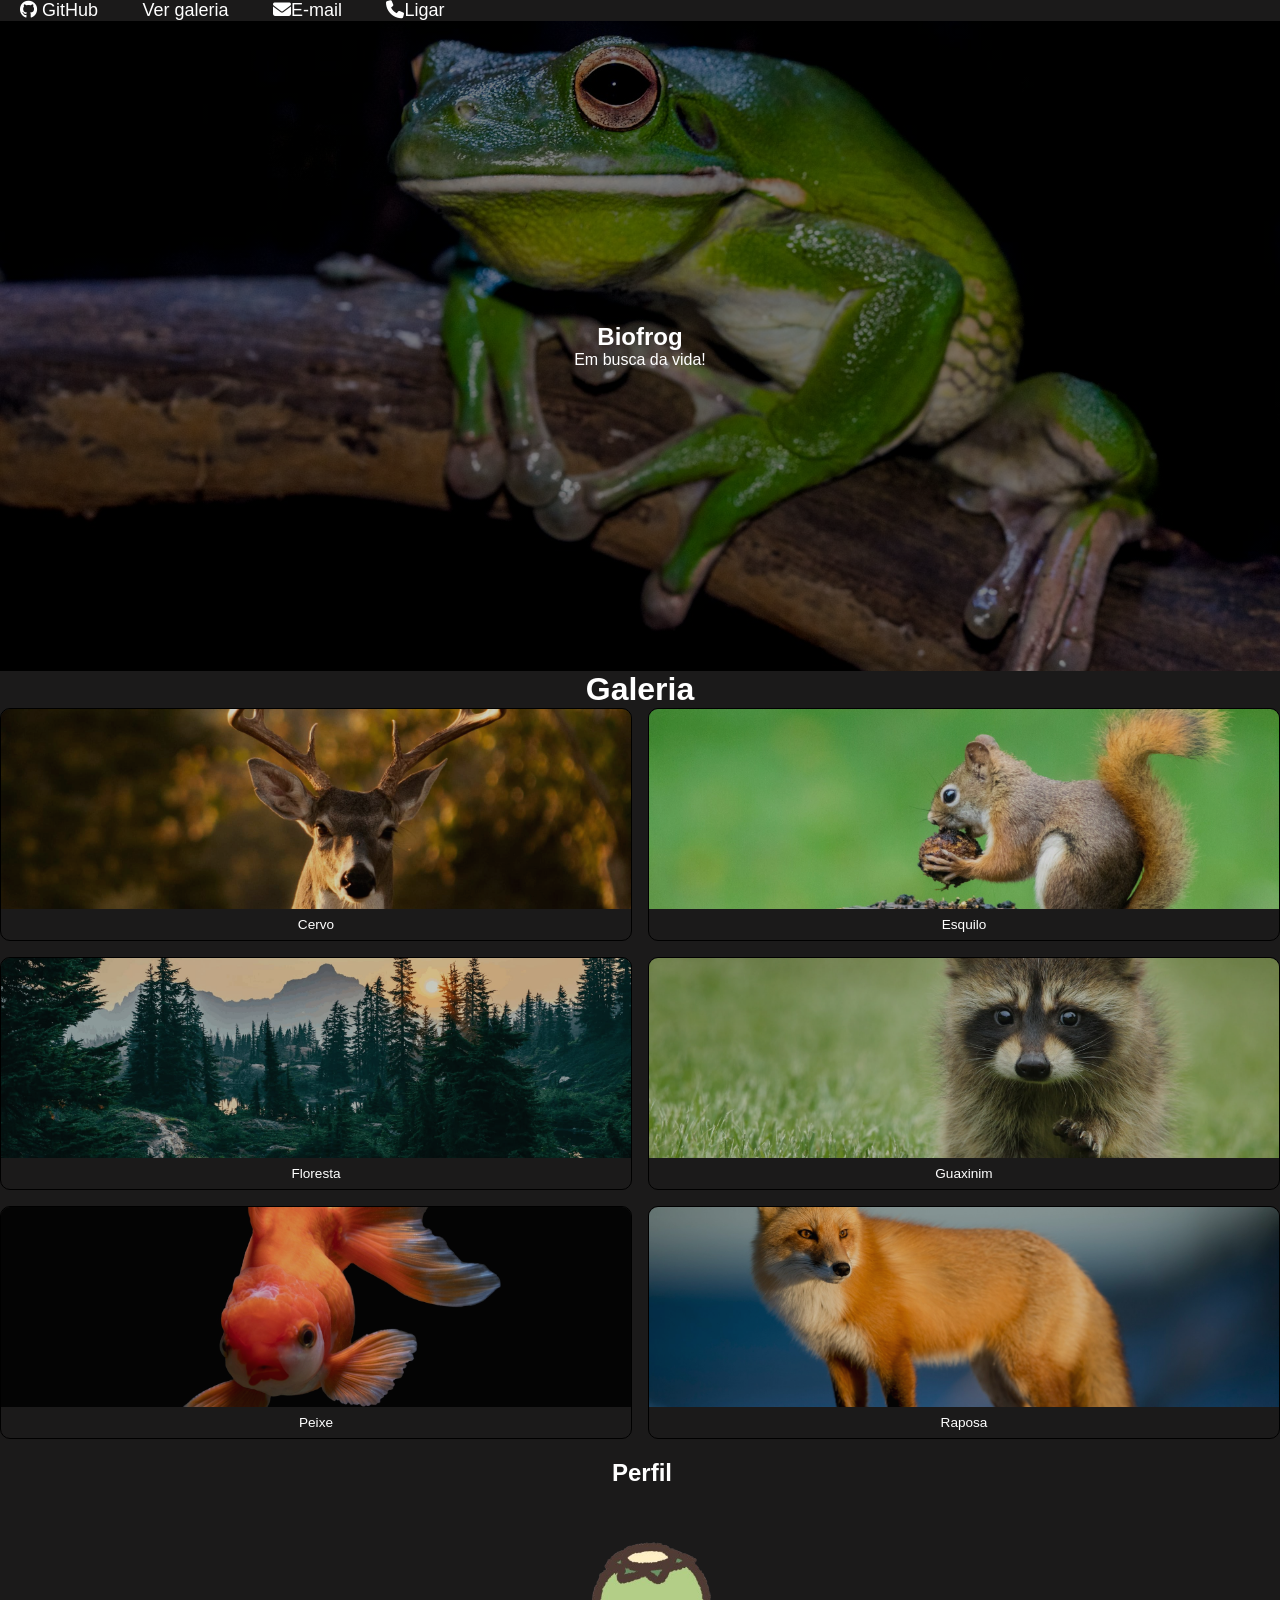
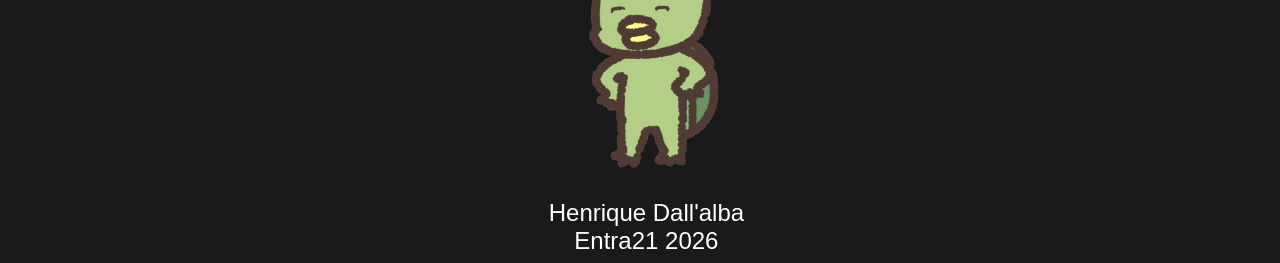
==== index.html @ 672e7217 "Site" ====
<!DOCTYPE html>
<html lang="pt-br">

<head>
    <meta charset="UTF-8">
    <meta name="viewport" content="width=device-width, initial-scale=1.0">
    <title>Aula 3</title>
    <link rel="stylesheet" href="https://cdnjs.cloudflare.com/ajax/libs/font-awesome/6.5.0/css/all.min.css">
    <link rel="stylesheet" href="css/style.css">
</head>

<body>
    <main>
        <nav>
            <a href="https://github.com/hericota" target="_blank" rel="noopener">
                <i class="fa-brands fa-github"></i> GitHub</a>

            <!-- Âncora -->
            <a href="#galeria">Ver galeria</a>

            <!-- E-mail -->
            <a href="mailto:henriquegdall@email.com"><i class="fa-solid fa-envelope"></i>E-mail</a>

            <!-- Telefone -->
            <a href="tel:+5547933221566"><i class="fa-solid fa-phone"></i>Ligar</a>
        </nav>
        <section class="hero">
            <h1>Biofrog</h1>
            <p>Em busca da vida!</p>
        </section>
        <h2 id="titulo">Galeria</h2>
        <div class="galeria" id="galeria">
            <a href="https://pt.wikipedia.org/wiki/Cerv%C3%ADdeos" target="_blank" rel="noopener">
                <figure><img src="/img/cervo.jpg" alt="cervo">
                    <figcaption>Cervo</figcaption>
                </figure>
            </a>
            <a href="https://pt.wikipedia.org/wiki/esquilo" target="_blank" rel="noopener">
                <figure><img src="/img/esquilo.jpg" alt="esquilo">
                    <figcaption>Esquilo</figcaption>
                </figure>
            </a>
            <a href="https://pt.wikipedia.org/wiki/florestas" target="_blank" rel="noopener">
                <figure><img src="/img/floresta.jpg" alt="Floresta">
                    <figcaption>Floresta</figcaption>
                </figure>
            </a>
            <a href="https://pt.wikipedia.org/wiki/guaxinim" target="_blank" rel="noopener">
                <figure><img src="/img/guaxinim.jpg" alt="guaxinim">
                    <figcaption>Guaxinim</figcaption>
                </figure>
            </a>
            <a href="https://pt.wikipedia.org/wiki/peixes" target="_blank" rel="noopener">
                <figure><img src="/img/peixe.jpg" alt="peixe">
                    <figcaption>Peixe</figcaption>
                </figure>
            </a>
            <a href="https://pt.wikipedia.org/wiki/peixes" target="_blank" rel="noopener">
                <figure><img src="/img/raposa.jpg" alt="raposa">
                    <figcaption>Raposa</figcaption>
                </figure>
            </a>
        </div>
    </main>
    <footer>
        <section class="perfil">
            <h2>Perfil</h2>
            <figure>
                <h2></h2>
                <img src="img/perfil.png" alt="Foto de perfil de uma pessoa" width="280" height="280" loading="lazy"
                    id="perfil">
                <figcaption>Henrique Dall'alba Entra21 2026</figcaption>
            </figure>
        </section>
    </footer>
</body>

</html>
---- css/style.css ----
* {
    margin: 0;
    padding: 0;
    box-sizing: border-box;
}

body {
    font-family: Lato, Noto Sans, Helvetica, Corbel, sans-serif;
    background-color: #1b1a1a;
    color: white;
}

.hero {
    background: linear-gradient(rgba(0, 0, 0, .5), rgba(0, 0, 0, .5)),
        url('/img/sapo_heroi.jpg') center/cover;
    height: 650px;
    display: flex;
    flex-direction: column;
    align-items: normal;
    justify-content: center;
    color: white;
    text-align: center;

}

.perfil {
    border-radius: 50%;
    object-fit: cover;
    margin-left: 40%;
}
.perfil h2{
    margin-left: 100px;
    margin-top: 20px;
}
.perfil figcaption {
    padding: 8px;
    font-size: x-large;
    margin-right: 65%;
}
#titulo{
    display: flex;
    font-size: xx-large;
    justify-content: center;
}

#galeria{
    display: grid;
    grid-template-columns: repeat(auto-fill, minmax(200px, 1fr));
    gap: 16px;
    grid-template-columns: repeat(2, 1fr);
}

#galeria figure {
    overflow: hidden;
    border-radius: 10px;
    border: 1px solid #000000
}

#galeria figure img {
    width: 100%;
    height: 200px;
    object-fit: cover;
    display: block;
    transition: scale(1.06);
    opacity: .82;
}

#galeria figure {
    overflow: hidden;
    border-radius: 10px;
    cursor: pointer;
}

#galeria figure img {
    width: 100%;
    height: 200px;
    object-fit: cover;
    transition: transform .35s ease, opacity .35s ease;
}

#galeria figure:hover img {
    transform: scale(1.02);
    opacity: 0.92;
}

#galeria a {
    text-decoration: none;
    font-size: large;
}

figcaption {
    padding: 8px;
    font-size: .85rem;
    color: #ffffff;
    text-align: center;
}

nav {
    background-color: #1b1a1a;
}

nav a {
    color: rgb(255, 255, 255);
    text-decoration: none;
    font-size: large;
    margin: 20px;
}
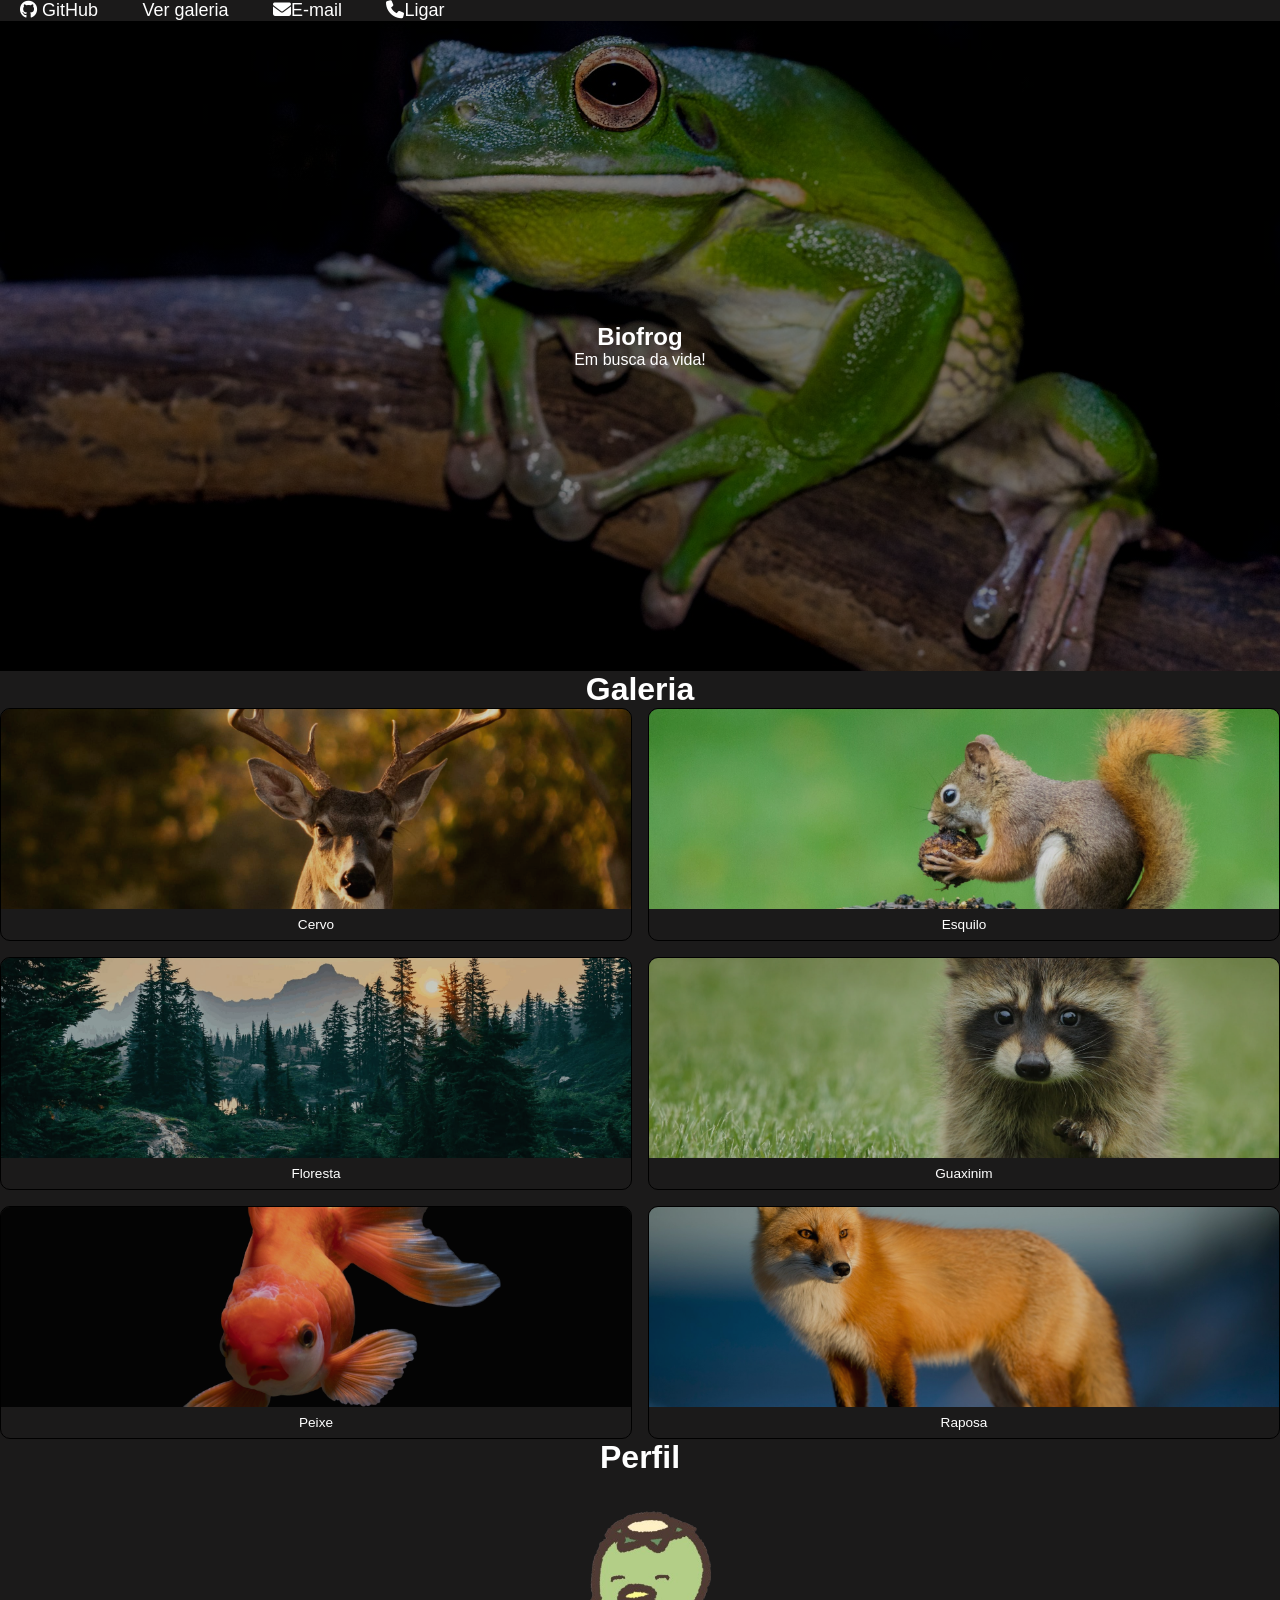
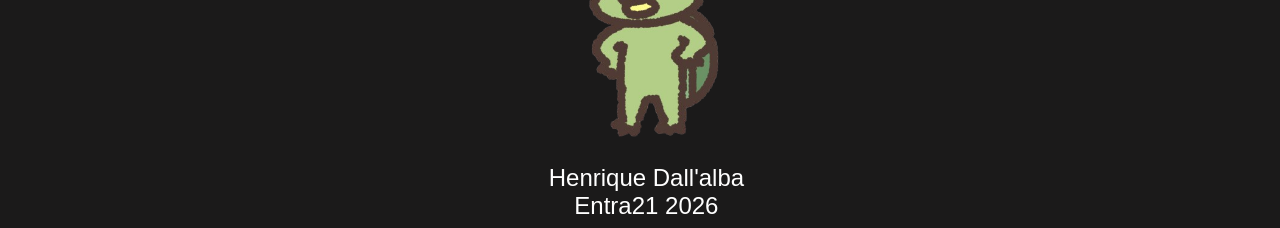
==== commit db0fa974: "Correção de erro" ====
--- a/index.html
+++ b/index.html
@@ -16,7 +16,7 @@
                 <i class="fa-brands fa-github"></i> GitHub</a>
 
             <!-- Âncora -->
-            <a href="#galeria">Ver galeria</a>
+            <a href="#titulo">Ver galeria</a>
 
             <!-- E-mail -->
             <a href="mailto:henriquegdall@email.com"><i class="fa-solid fa-envelope"></i>E-mail</a>
@@ -63,15 +63,14 @@
         </div>
     </main>
     <footer>
-        <section class="perfil">
-            <h2>Perfil</h2>
+        <h2 id="titulo">Perfil</h2>
+    <div class="perfil">        
             <figure>
-                <h2></h2>
                 <img src="img/perfil.png" alt="Foto de perfil de uma pessoa" width="280" height="280" loading="lazy"
                     id="perfil">
                 <figcaption>Henrique Dall'alba Entra21 2026</figcaption>
             </figure>
-        </section>
+        </div>
     </footer>
 </body>
 
--- a/css/style.css
+++ b/css/style.css
@@ -21,6 +21,10 @@
     color: white;
     text-align: center;
 
+}
+#perfil{
+    display: flex;
+    justify-content:center;
 }
 
 .perfil {
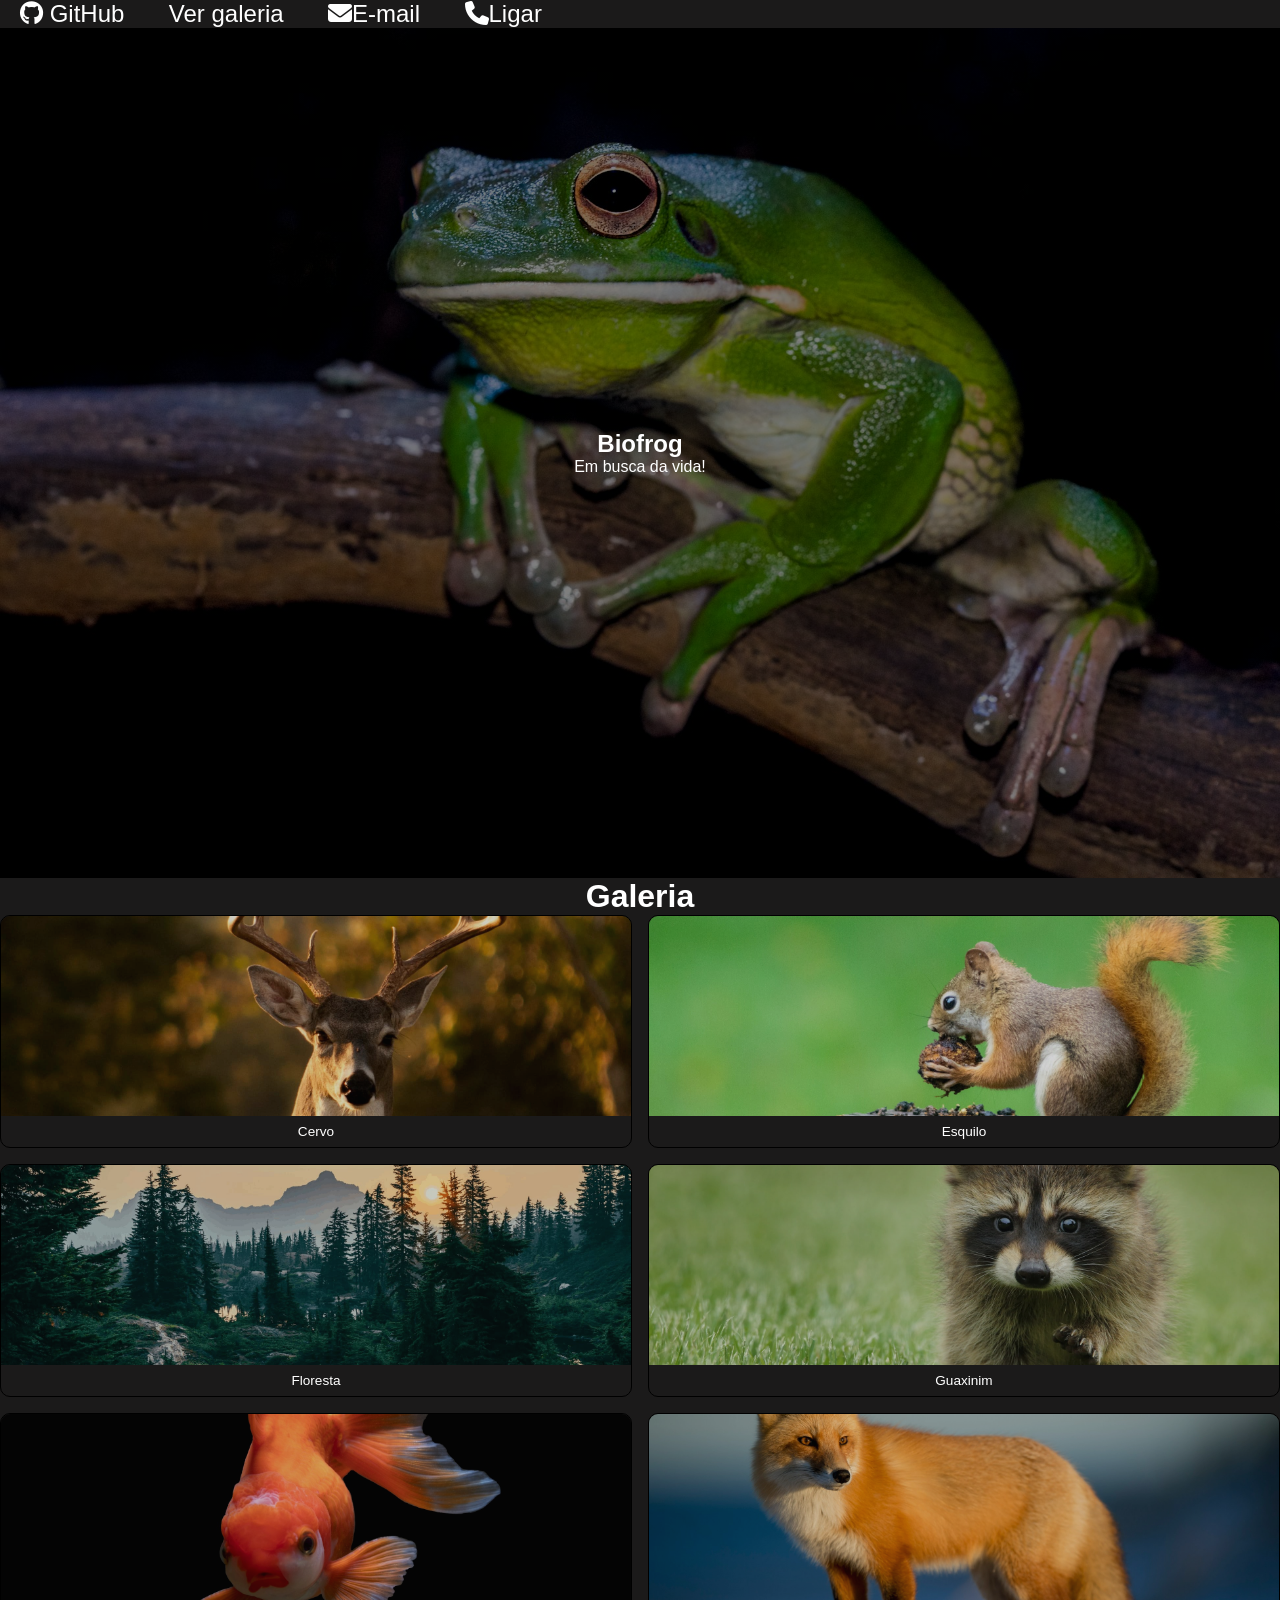
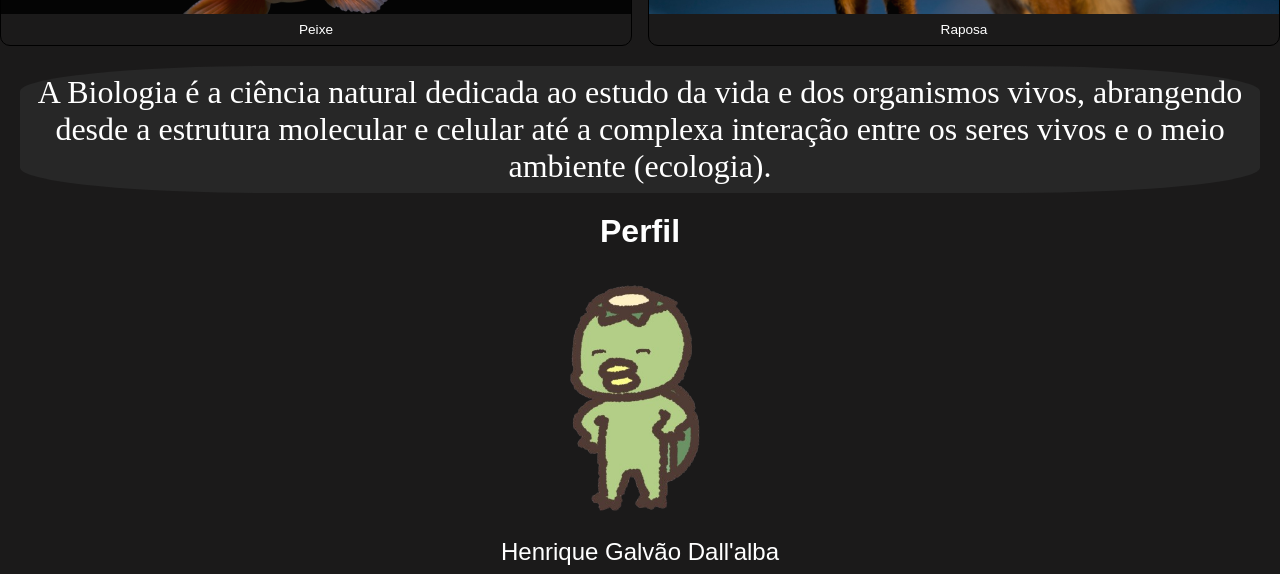
==== commit 6b037cad: "Atualização" ====
--- a/index.html
+++ b/index.html
@@ -4,7 +4,7 @@
 <head>
     <meta charset="UTF-8">
     <meta name="viewport" content="width=device-width, initial-scale=1.0">
-    <title>Aula 3</title>
+    <title>Portifólio</title>
     <link rel="stylesheet" href="https://cdnjs.cloudflare.com/ajax/libs/font-awesome/6.5.0/css/all.min.css">
     <link rel="stylesheet" href="css/style.css">
 </head>
@@ -61,14 +61,18 @@
                 </figure>
             </a>
         </div>
+        <div id="texto">
+            <figcaption>A Biologia é a ciência natural dedicada ao estudo da vida e dos organismos vivos, abrangendo desde a
+            estrutura molecular e celular até a complexa interação entre os seres vivos e o meio ambiente (ecologia).</figcaption>
+        </div>
     </main>
     <footer>
         <h2 id="titulo">Perfil</h2>
-    <div class="perfil">        
+        <div class="perfil">
             <figure>
                 <img src="img/perfil.png" alt="Foto de perfil de uma pessoa" width="280" height="280" loading="lazy"
                     id="perfil">
-                <figcaption>Henrique Dall'alba Entra21 2026</figcaption>
+                <figcaption>Henrique Galvão Dall'alba</figcaption>
             </figure>
         </div>
     </footer>
--- a/css/style.css
+++ b/css/style.css
@@ -13,7 +13,7 @@
 .hero {
     background: linear-gradient(rgba(0, 0, 0, .5), rgba(0, 0, 0, .5)),
         url('/img/sapo_heroi.jpg') center/cover;
-    height: 650px;
+    height: 850px;
     display: flex;
     flex-direction: column;
     align-items: normal;
@@ -22,32 +22,41 @@
     text-align: center;
 
 }
-#perfil{
+
+#perfil {
     display: flex;
-    justify-content:center;
+    justify-content: center;
+    align-items: center;
 }
 
 .perfil {
+    display: flex;
     border-radius: 50%;
     object-fit: cover;
-    margin-left: 40%;
+    align-self: center;
+    justify-content: center;
 }
-.perfil h2{
-    margin-left: 100px;
+.perfil figure img:hover{
+    transition: transform scale(1.1) ease;
+    content: url('/img/perfil_olhoaberto.png');
+}
+
+.perfil h2 {
     margin-top: 20px;
 }
+
 .perfil figcaption {
-    padding: 8px;
     font-size: x-large;
-    margin-right: 65%;
 }
-#titulo{
+
+#titulo {
     display: flex;
     font-size: xx-large;
     justify-content: center;
+    align-self: center;
 }
 
-#galeria{
+#galeria {
     display: grid;
     grid-template-columns: repeat(auto-fill, minmax(200px, 1fr));
     gap: 16px;
@@ -65,8 +74,8 @@
     height: 200px;
     object-fit: cover;
     display: block;
-    transition: scale(1.06);
     opacity: .82;
+    justify-self: center;
 }
 
 #galeria figure {
@@ -106,6 +115,27 @@
 nav a {
     color: rgb(255, 255, 255);
     text-decoration: none;
-    font-size: large;
+    font-size: x-large;
     margin: 20px;
+}
+nav a:hover{
+    color: #d1cece;
+}
+
+#texto {
+    background-color: #272727;
+    margin: 20px;
+    border-radius: 20%;
+}
+
+#texto figcaption {
+    font-family: Georgia, 'Times New Roman', Times, serif;
+    font-size: 2rem;
+}
+
+#texto:hover{
+    transition:scale(1.50) 4s ease;
+}
+#texto:hover figcaption{
+    color: #ffffff;
 }
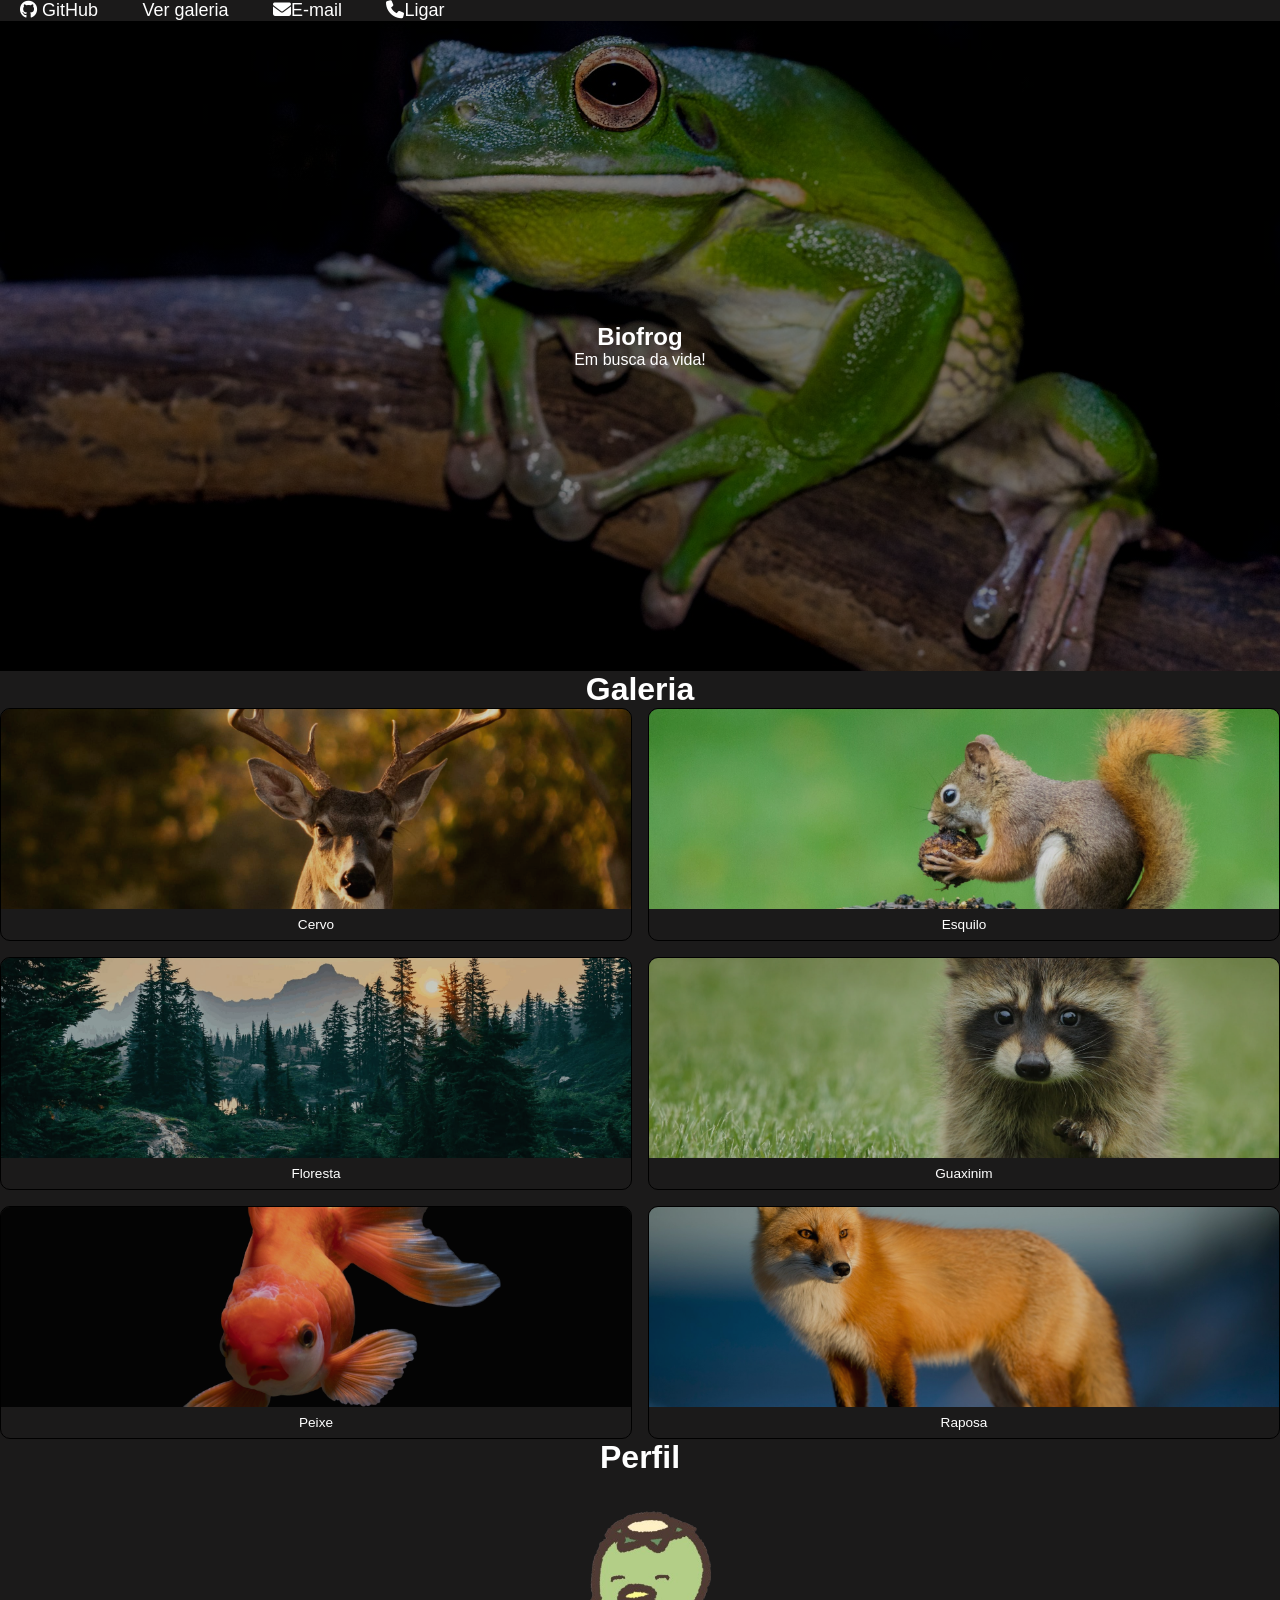
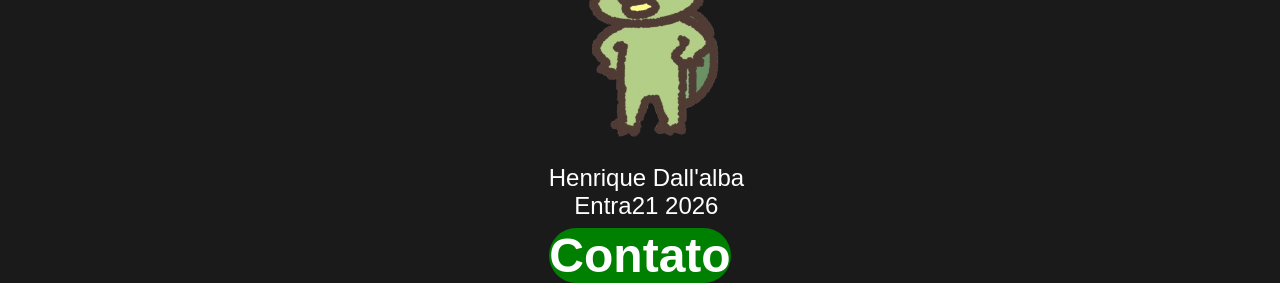
==== commit 52f6a89e: "Adcionando tabela" ====
--- a/index.html
+++ b/index.html
@@ -4,7 +4,7 @@
 <head>
     <meta charset="UTF-8">
     <meta name="viewport" content="width=device-width, initial-scale=1.0">
-    <title>Portifólio</title>
+    <title>Aula 3</title>
     <link rel="stylesheet" href="https://cdnjs.cloudflare.com/ajax/libs/font-awesome/6.5.0/css/all.min.css">
     <link rel="stylesheet" href="css/style.css">
 </head>
@@ -25,57 +25,57 @@
             <a href="tel:+5547933221566"><i class="fa-solid fa-phone"></i>Ligar</a>
         </nav>
         <section class="hero">
-            <h1>Biofrog</h1>
+            <h1>Biofrog</h1> <!--Hero-->
             <p>Em busca da vida!</p>
         </section>
         <h2 id="titulo">Galeria</h2>
-        <div class="galeria" id="galeria">
+        <div class="galeria" id="galeria"> <!--Galeria com encaminhamento para wikipedia-->
+            <!--Imagens com carregamento lazy para otimização e com alt para acessibilidade-->
             <a href="https://pt.wikipedia.org/wiki/Cerv%C3%ADdeos" target="_blank" rel="noopener">
-                <figure><img src="/img/cervo.jpg" alt="cervo">
+                <figure><img src="/img/cervo.jpg" alt="cervo" loading="lazy">
                     <figcaption>Cervo</figcaption>
                 </figure>
             </a>
             <a href="https://pt.wikipedia.org/wiki/esquilo" target="_blank" rel="noopener">
-                <figure><img src="/img/esquilo.jpg" alt="esquilo">
+                <figure><img src="/img/esquilo.jpg" alt="esquilo" loading="lazy">
                     <figcaption>Esquilo</figcaption>
                 </figure>
             </a>
             <a href="https://pt.wikipedia.org/wiki/florestas" target="_blank" rel="noopener">
-                <figure><img src="/img/floresta.jpg" alt="Floresta">
+                <figure><img src="/img/floresta.jpg" alt="Floresta" loading="lazy">
                     <figcaption>Floresta</figcaption>
                 </figure>
             </a>
             <a href="https://pt.wikipedia.org/wiki/guaxinim" target="_blank" rel="noopener">
-                <figure><img src="/img/guaxinim.jpg" alt="guaxinim">
+                <figure><img src="/img/guaxinim.jpg" alt="guaxinim" loading="lazy">
                     <figcaption>Guaxinim</figcaption>
                 </figure>
             </a>
             <a href="https://pt.wikipedia.org/wiki/peixes" target="_blank" rel="noopener">
-                <figure><img src="/img/peixe.jpg" alt="peixe">
+                <figure><img src="/img/peixe.jpg" alt="peixe" loading="lazy">
                     <figcaption>Peixe</figcaption>
                 </figure>
             </a>
             <a href="https://pt.wikipedia.org/wiki/peixes" target="_blank" rel="noopener">
-                <figure><img src="/img/raposa.jpg" alt="raposa">
+                <figure><img src="/img/raposa.jpg" alt="raposa" loading="lazy">
                     <figcaption>Raposa</figcaption>
                 </figure>
             </a>
         </div>
-        <div id="texto">
-            <figcaption>A Biologia é a ciência natural dedicada ao estudo da vida e dos organismos vivos, abrangendo desde a
-            estrutura molecular e celular até a complexa interação entre os seres vivos e o meio ambiente (ecologia).</figcaption>
-        </div>
     </main>
-    <footer>
-        <h2 id="titulo">Perfil</h2>
-        <div class="perfil">
-            <figure>
-                <img src="img/perfil.png" alt="Foto de perfil de uma pessoa" width="280" height="280" loading="lazy"
-                    id="perfil">
-                <figcaption>Henrique Galvão Dall'alba</figcaption>
-            </figure>
-        </div>
-    </footer>
+    <h2 id="titulo_2">Perfil</h2>
+    <div class="perfil">
+        <figure>
+            <img src="img/perfil.png" alt="Foto de perfil de uma pessoa" width="280" height="280" loading="lazy"
+                id="perfil">
+            <figcaption>Henrique Dall'alba Entra21 2026</figcaption>
+        </figure>
+    </div>
+    <div class="contato_buttom">
+        <a href="contato.html">
+            <h2>Contato</h2>
+        </a>
+    </div>
 </body>
 
 </html>
--- a/css/style.css
+++ b/css/style.css
@@ -13,7 +13,7 @@
 .hero {
     background: linear-gradient(rgba(0, 0, 0, .5), rgba(0, 0, 0, .5)),
         url('/img/sapo_heroi.jpg') center/cover;
-    height: 850px;
+    height: 650px;
     display: flex;
     flex-direction: column;
     align-items: normal;
@@ -26,34 +26,29 @@
 #perfil {
     display: flex;
     justify-content: center;
-    align-items: center;
 }
 
 .perfil {
-    display: flex;
     border-radius: 50%;
     object-fit: cover;
-    align-self: center;
-    justify-content: center;
-}
-.perfil figure img:hover{
-    transition: transform scale(1.1) ease;
-    content: url('/img/perfil_olhoaberto.png');
+    margin-left: 40%;
 }
 
 .perfil h2 {
+    margin-left: 100px;
     margin-top: 20px;
 }
 
 .perfil figcaption {
+    padding: 8px;
     font-size: x-large;
+    margin-right: 65%;
 }
 
 #titulo {
     display: flex;
     font-size: xx-large;
     justify-content: center;
-    align-self: center;
 }
 
 #galeria {
@@ -74,8 +69,8 @@
     height: 200px;
     object-fit: cover;
     display: block;
+    transition: scale(1.06);
     opacity: .82;
-    justify-self: center;
 }
 
 #galeria figure {
@@ -115,27 +110,83 @@
 nav a {
     color: rgb(255, 255, 255);
     text-decoration: none;
-    font-size: x-large;
+    font-size: large;
     margin: 20px;
 }
-nav a:hover{
-    color: #d1cece;
+
+#titulo_2 {
+    display: flex;
+    font-size: xx-large;
+    justify-content: center;
 }
 
-#texto {
-    background-color: #272727;
-    margin: 20px;
-    border-radius: 20%;
+.contato_buttom {
+    width: 100%;
+    align-content: center;
+    display: flex;
+    justify-content: center;
 }
 
-#texto figcaption {
-    font-family: Georgia, 'Times New Roman', Times, serif;
-    font-size: 2rem;
+.contato_buttom a {
+    background-color: green;
+    border-radius: 100px;
+    font-size: xx-large;
+    size: 105%;
+    font-style: normal;
+    text-decoration: none;
+    color: white;
 }
 
-#texto:hover{
-    transition:scale(1.50) 4s ease;
+input,
+select,
+textarea {
+    width: 100%;
+    padding: 10px 14px;
+    border: 1px solid #000000;
+    border-radius: 8px;
+    font-size: 1rem;
+    font-family: inherit;
+    transition: border-color .2s, box-shadow .2s;
 }
-#texto:hover figcaption{
-    color: #ffffff;
+
+input:focus,
+select:focus,
+textarea:focus {
+    outline: none;
+    border-color: #7C3AED;
+    box-shadow: 0 0 0 3px rgba(124, 58, 237, .15);
+}
+
+fieldset legend {
+    display: flex;
+    font-size: xx-large;
+    margin: auto;
+}
+
+#campo {
+    margin: 100px;
+}
+
+table {
+    justify-self: center;
+}
+
+#termos {
+    display: flex;
+    justify-content: center;
+    align-content: center;
+}
+#termos input{
+    width:20px;
+}
+
+#Botoes {
+    margin: auto;
+    background-color: #000000;
+}
+
+.titulo_form {
+    display: flex;
+    font-size: xx-large;
+    margin: auto;
 }
